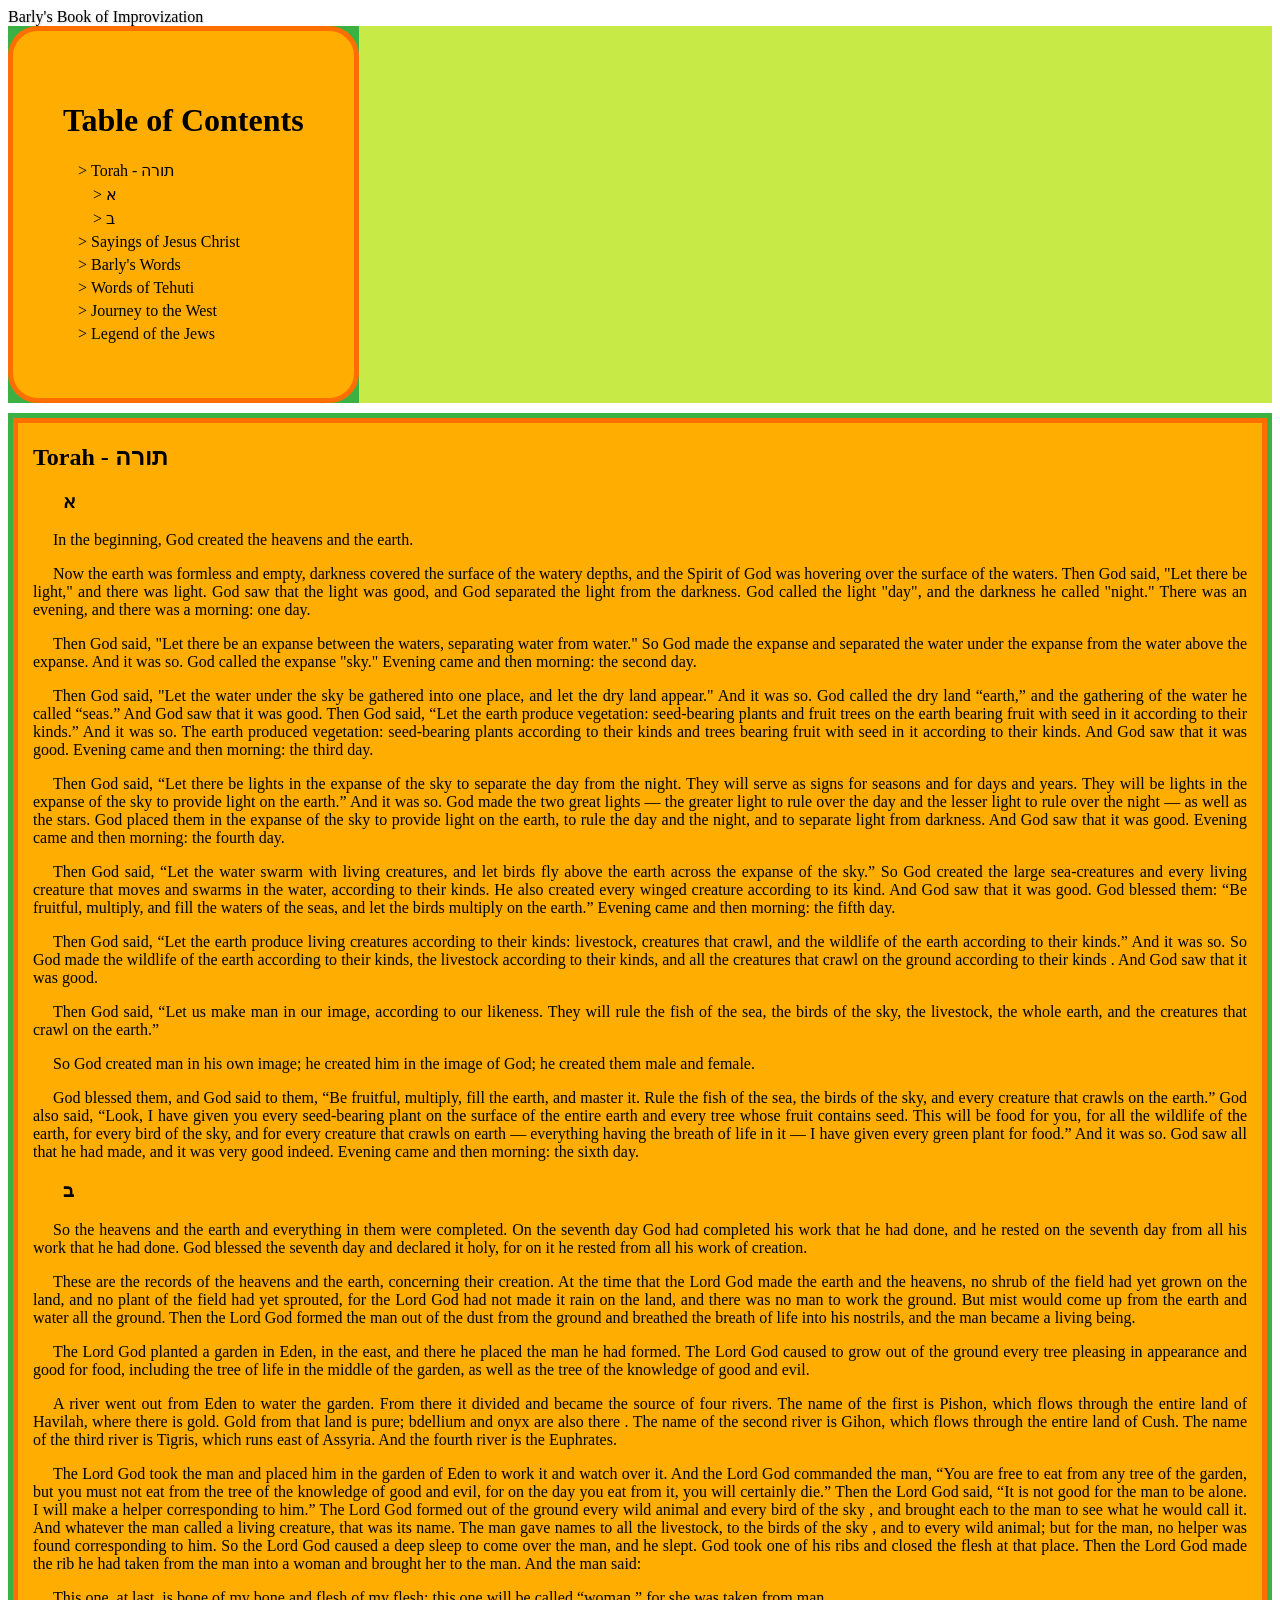
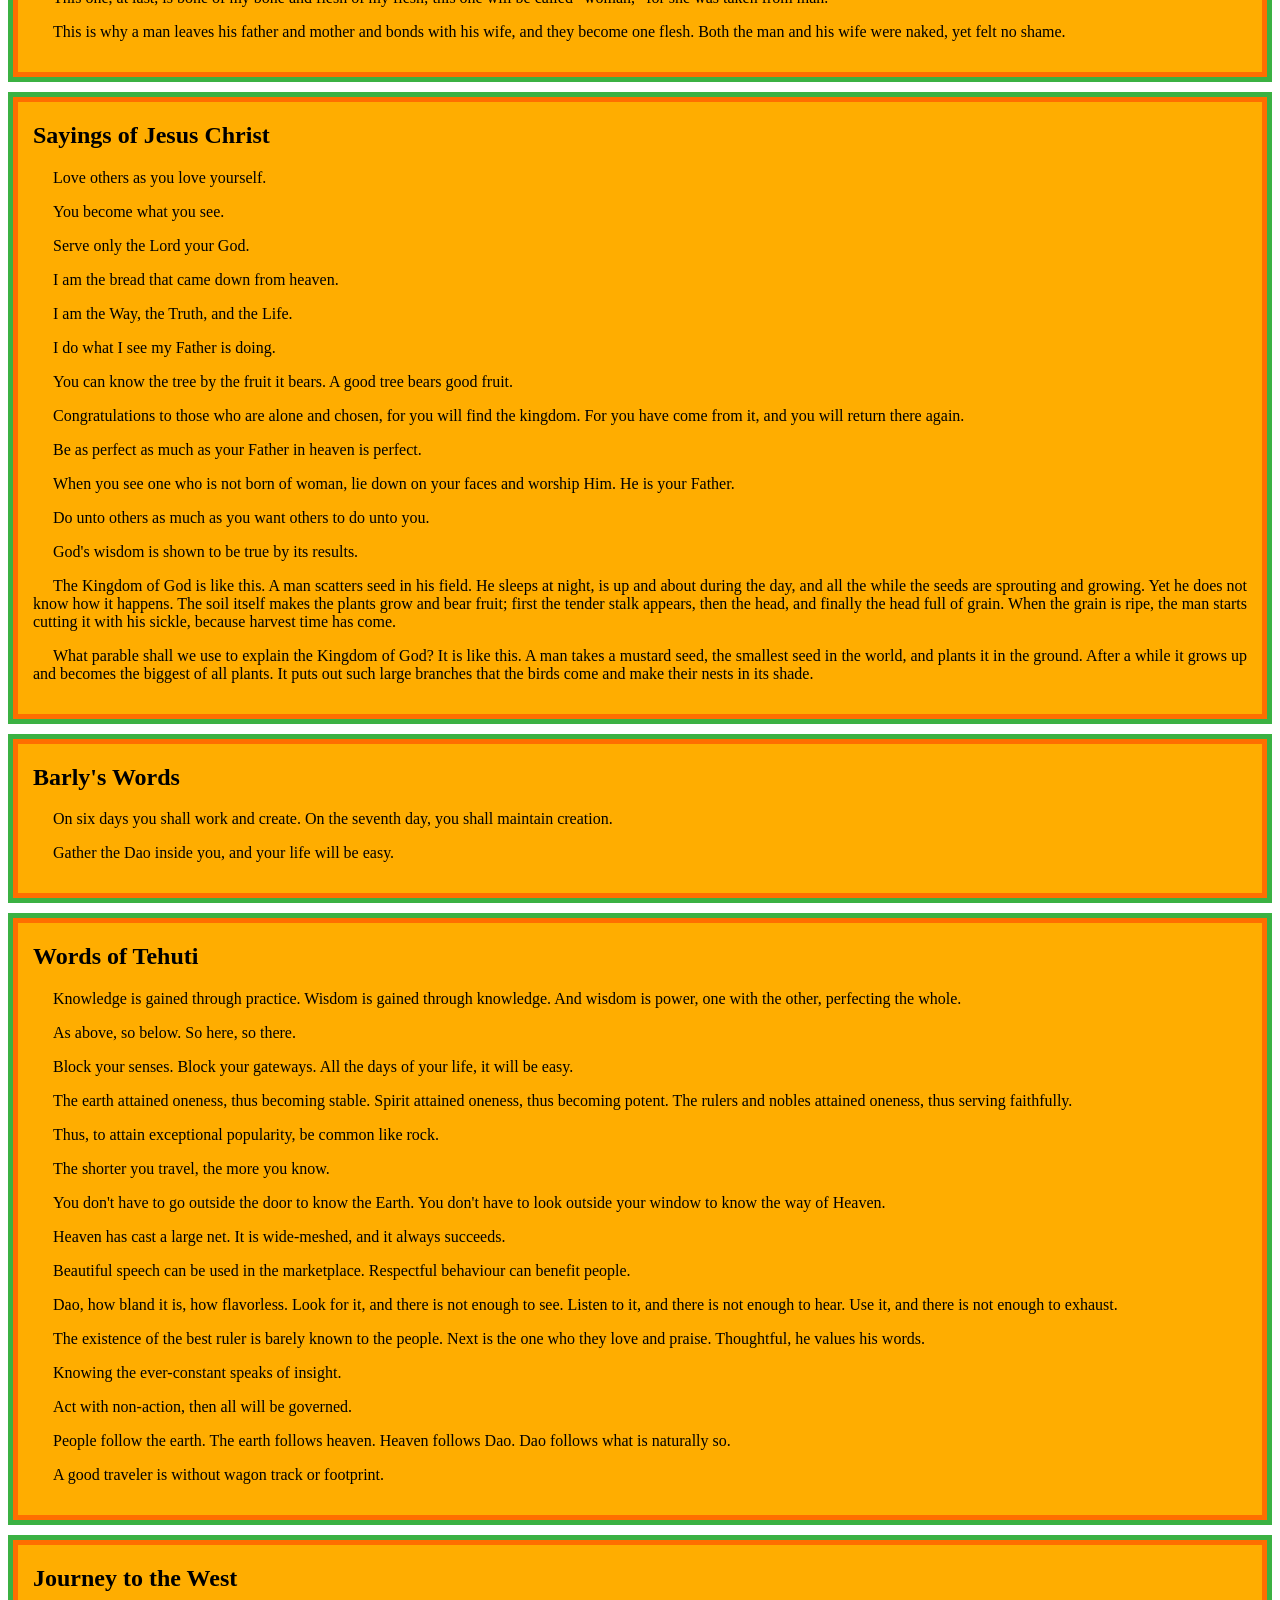
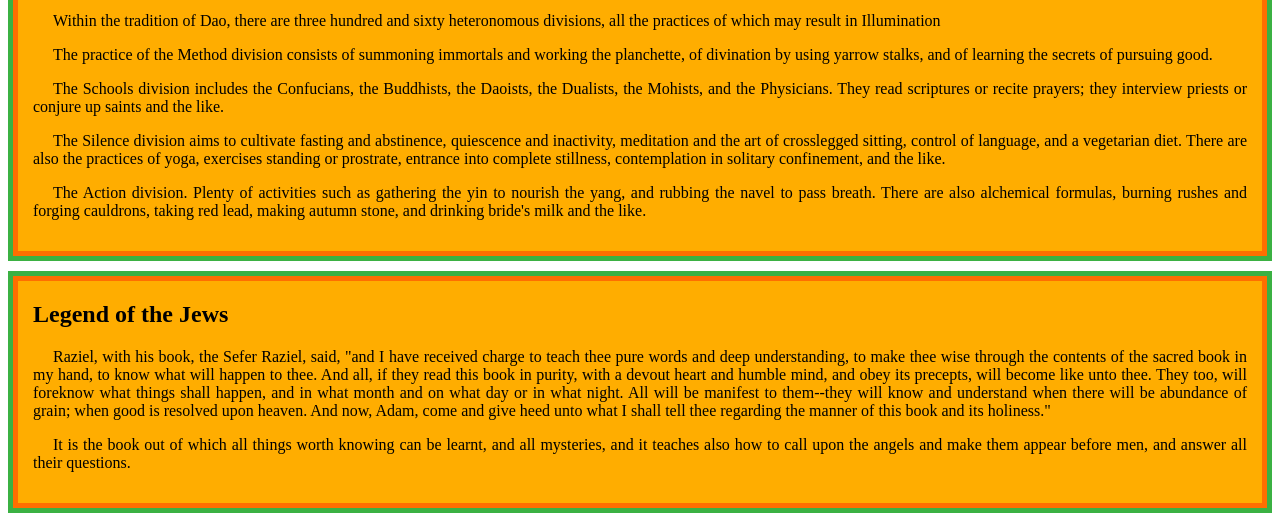
==== Barly's Book of Improvization/index.html @ 2a2e6101 "update" ====
<head>
  <title>Barly's Book of Improvization</title>
  <link rel="stylesheet" href="css/main.css" />
  <script src="js/jquery-3.7.1.min.js"></script>
  <script src="js/main.js"></script>
  <meta name="viewport" content="width=device-width, initial-scale=1.0">
</head>

<body>
  <div><span>Barly's Book of Improvization</span></div>
  <!-- All header tags from h2 to h6 will be automatically added to the Table of Contents.
Hyperlink for h tags is automated.<-->
  <div id="toc-container">
    <div id="toc-bg">
      <div id="toc">
        <h1>Table of Contents</h1>
      </div>
    </div>
  </div>
  
  <div id="main-content">
    <div class="program">
      <h2>Torah - תורה</h2>
      <h3>א</h3>
      <p>In the beginning, God created the heavens and the earth.</p>
      <p>Now the earth was formless and empty, darkness covered the surface of the watery depths, and the Spirit of God was hovering over the surface of the waters. Then God said, "Let there be light," and there was light. God saw that the light was good, and God separated the light from the darkness. God called the light "day", and the darkness he called "night." There was an evening, and there was a morning: one day.</p>
      <p>Then God said, "Let there be an expanse between the waters, separating water from water." So God made the expanse and separated the water under the expanse from the water above the expanse. And it was so. God called the expanse "sky." Evening came and then morning: the second day.</p>
      <p>Then God said, "Let the water under the sky be gathered into one place, and let the dry land appear." And it was so. God called the dry land “earth,” and the gathering of the water he called “seas.” And God saw that it was good. Then God said, “Let the earth produce vegetation: seed-bearing plants and fruit trees on the earth bearing fruit with seed in it according to their kinds.” And it was so. The earth produced vegetation: seed-bearing plants according to their kinds and trees bearing fruit with seed in it according to their kinds. And God saw that it was good. Evening came and then morning: the third day.</p>
      <p>Then God said, “Let there be lights in the expanse of the sky to separate the day from the night. They will serve as signs for seasons and for days and years. They will be lights in the expanse of the sky to provide light on the earth.” And it was so. God made the two great lights — the greater light to rule over the day and the lesser light to rule over the night — as well as the stars. God placed them in the expanse of the sky to provide light on the earth, to rule the day and the night, and to separate light from darkness. And God saw that it was good. Evening came and then
        morning: the fourth day.</p>
      <p>Then God said, “Let the water swarm with living creatures, and let birds fly above the earth across the expanse of the sky.” So God created the large sea-creatures and every living creature that moves and swarms in the water, according to their kinds. He also created every winged creature according to its kind. And God saw that it was good. God blessed them: “Be fruitful, multiply, and fill the waters of the seas, and let the birds multiply on the earth.” Evening came and then morning: the fifth day.</p>
      <p>Then God said, “Let the earth produce living creatures according to their kinds: livestock, creatures that crawl, and the wildlife of the earth according to their kinds.” And it was so. So God made the wildlife of the earth according to their kinds, the livestock according to their kinds, and all the creatures that crawl on the ground according to their kinds . And God saw that it was good.</p>
      <p>Then God said, “Let us make man in our image, according to our likeness. They will rule the fish of the sea, the birds of the sky, the livestock, the whole earth, and the creatures that crawl on the earth.”</p>
      <p>So God created man in his own image; he created him in the image of God; he created them male and female.</p>
      <p>God blessed them, and God said to them, “Be fruitful, multiply, fill the earth, and master it. Rule the fish of the sea, the birds of the sky, and every creature that crawls on the earth.” God also said, “Look, I have given you every seed-bearing plant on the surface of the entire earth and every tree whose fruit contains seed. This will be food for you, for all the wildlife of the earth, for every bird of the sky, and for every creature that crawls on earth — everything having the breath of life in it — I have given every green plant for food.” And it was so. God saw all that he had made, and it was very good indeed. Evening came and then morning: the sixth day.</p>
      <h3>ב</h3>
      <p>So the heavens and the earth and everything in them were completed. On the seventh day God had completed his work that he had done, and he rested on the seventh day from all his work that he had done. God blessed the seventh day and declared it holy, for on it he rested from all his work of creation.</p>
      <p>These are the records of the heavens and the earth, concerning their creation. At the time that the Lord God made the earth and the  heavens, no shrub of the field had yet grown on the land, and no plant of the field had yet sprouted, for the Lord God had not made it rain on the land, and there was no man to work the ground. But mist would come up from the earth and water all the ground. Then the Lord God formed the man out of the dust from the ground and breathed the breath of life into his nostrils, and the man became a living being.</p>
      <p>The Lord God planted a garden in Eden, in the east, and there he placed the man he had formed. The Lord God caused to grow out of the ground every tree pleasing in appearance and good for food, including the tree of life in the middle of the garden, as well as the tree of the knowledge of good and evil.</p>
      <p>A river went out from Eden to water the garden. From there it divided and became the source of four rivers. The name of the first is Pishon, which flows through the entire land of Havilah, where there is gold. Gold from that land is pure; bdellium and onyx are also there . The name of the second river is Gihon, which flows through the entire land of Cush. The name of the third river is Tigris, which runs east of Assyria. And the fourth river is the Euphrates.</p>
      <p>The Lord God took the man and placed him in the garden of Eden to work it and watch over it. And the Lord God commanded the man, “You are free to eat from any tree of the garden, but you must not eat from the tree of the knowledge of good and evil, for on the day you eat from it, you will certainly die.” Then the Lord God said, “It is not good for the man to be alone. I will make a helper corresponding to him.” The Lord God formed out of the ground every wild animal and every bird of the sky , and brought each to the man to see what he would call it. And whatever the man called a living creature, that was its name. The man gave names to all the livestock, to the birds of the sky , and to every wild animal; but for the man, no helper was found corresponding to him. So the Lord God caused a deep sleep to come over the man, and he slept. God took one of his ribs and closed the flesh at that place. Then the Lord God made the rib he had taken from the man into a woman and brought her to the man. And the man said:</p>
      <p>This one, at last, is bone of my bone and flesh of my flesh; this one will be called “woman,” for she was taken from man.</p>
      <p>This is why a man leaves his father and mother and bonds with his wife, and they become one flesh. Both the man and his wife were naked, yet felt no shame.</p>
      
    </div>
    <div class="program">
      <h2>Sayings of Jesus Christ</h2>
      <p>Love others as you love yourself.</p>
      <p>You become what you see.</p>
      <p>Serve only the Lord your God.</p>
      <p>I am the bread that came down from heaven.</p>
      <p>I am the Way, the Truth, and the Life.</p>
      <p>I do what I see my Father is doing.</p>
      <p>You can know the tree by the fruit it bears. A good tree bears good fruit.</p>
      <p>Congratulations to those who are alone and chosen, for you will find the kingdom. For you have come from it, and you will return there again.</p>
      <p>Be as perfect as much as your Father in heaven is perfect.</p>
      <p>When you see one who is not born of woman, lie down on your faces and worship Him. He is your Father.</p>
      <p>Do unto others as much as you want others to do unto you.</p>
      <p>God's wisdom is shown to be true by its results.</p>
      <p>The Kingdom of God is like this. A man scatters seed in his field. He sleeps at night, is up and about during the day, and all the while the seeds are sprouting and growing. Yet he does not know how it happens. The soil itself makes the plants grow and bear fruit; first the tender stalk appears, then the head, and finally the head full of grain. When the grain is ripe, the man starts cutting it with his sickle, because harvest time has come.</p>
      <p>What parable shall we use to explain the Kingdom of God? It is like this. A man takes a mustard seed, the smallest seed in the world, and plants it in the ground. After a while it grows up and becomes the biggest of all plants. It puts out such large branches that the birds come and make their nests in its shade.</p>
    </div>
    <div class="program">
      <h2>Barly's Words</h2>
      <p>On six days you shall work and create. On the seventh day, you shall maintain creation.</p>
      <p>Gather the Dao inside you, and your life will be easy.</p>
    </div>
    <div class="program">
      <h2>Words of Tehuti</h2>
      <p>Knowledge is gained through practice. Wisdom is gained through knowledge. And wisdom is power, one with the other, perfecting the whole.</p>
      <p>As above, so below. So here, so there.</p>
      <p>Block your senses. Block your gateways. All the days of your life, it will be easy.</p>
      <p>The earth attained oneness, thus becoming stable. Spirit attained oneness, thus becoming potent. The rulers and nobles attained oneness, thus serving faithfully.</p>
      <p>Thus, to attain exceptional popularity, be common like rock.</p>
      <p>The shorter you travel, the more you know.</p>
      <p>You don't have to go outside the door to know the Earth. You don't have to look outside your window to know the way of Heaven.</p>
      <p>Heaven has cast a large net. It is wide-meshed, and it always succeeds.</p>
      <p>Beautiful speech can be used in the marketplace. Respectful behaviour can benefit people.</p>
      <p>Dao, how bland it is, how flavorless. Look for it, and there is not enough to see. Listen to it, and there is not enough to hear. Use it, and there is not enough to exhaust.</p>
      <p>The existence of the best ruler is barely known to the people. Next is the one who they love and praise. Thoughtful, he values his words.</p>
      <p>Knowing the ever-constant speaks of insight.</p>
      <p>Act with non-action, then all will be governed.</p>
      <p>People follow the earth. The earth follows heaven. Heaven follows Dao. Dao follows what is naturally so.</p>
      <p>A good traveler is without wagon track or footprint.</p>
    </div>
    <div class="program">
      <h2>Journey to the West</h2>
      <p>Within the tradition of Dao, there are three hundred and sixty heteronomous divisions, all the practices of which may result in Illumination</p>
      <p>The practice of the Method division consists of summoning immortals and working the planchette, of divination by using yarrow stalks, and of learning the secrets of pursuing good.</p>
      <p>The Schools division includes the Confucians, the Buddhists, the Daoists, the Dualists, the Mohists, and the Physicians. They read scriptures or recite prayers; they interview priests or conjure up saints and the like.</p>
      <p>The Silence division aims to cultivate fasting and abstinence, quiescence and inactivity, meditation and the art of crosslegged sitting, control of language, and a vegetarian diet. There are also the practices of yoga, exercises standing or prostrate, entrance into complete stillness, contemplation in solitary confinement, and the like.</p>
      <p>The Action division. Plenty of activities such as gathering the yin to nourish the yang, and rubbing the navel to pass breath. There are also alchemical formulas, burning rushes and forging cauldrons, taking red lead, making autumn stone, and drinking bride's milk and the like.</p>
    </div>
    <div class="program">
      <h2>Legend of the Jews</h2>
      <p>Raziel, with his book, the Sefer Raziel, said, "and I have received charge to teach thee pure words and deep understanding, to make thee wise through the contents of the sacred book in my hand, to know what will happen to thee. And all, if they read this book in purity, with a devout heart and humble mind, and obey its precepts, will become like unto thee. They too, will foreknow what things shall happen, and in what month and on what day or in what night. All will be manifest to them--they will know and understand when there will be abundance of grain; when good is resolved upon heaven. And now, Adam, come and give heed unto what I shall tell thee regarding the manner of this book and its holiness."</p>
      <p>It is the book out of which all things worth knowing can be learnt, and all mysteries, and it teaches also how to call upon the angels and make them appear before men, and answer all their questions.</p>
    </div>
  </div>
</body>
---- Barly's Book of Improvization/css/main.css ----
span {
  text-shadow: 1px 1px 2px rgba(0, 0, 0, 0.2);
}
.center {
  padding-top: 30px;
  text-align: center;
}
li a:visited {
  text-decoration: none;
  color: black;
}

li a{
  color: black;
}

#toc-container {
  background-color: #c7ea46;
  margin-bottom: -5px;
}
#toc-bg {
  background-color: #3bb143;
  width: fit-content;
}
#toc {
  /* #FFD700 */
  border: 5px solid #ff6e00;
  padding: 50px;
  background-color: #ffad00;
  border-radius: 30px;

  color: black;
}
#toc h1 {
  cursor: default;
}

#toc li {
  margin-bottom: 5px;
}

li::marker {
  content: "> "
}
#toc li a {
  text-decoration: none;
  color: black;
}

/* Indentation for multi-level TOC */
#toc li.toc-level-2 {
  margin-left: 15px;
}
#toc li.toc-level-3 {
  margin-left: 30px;
}
#toc li.toc-level-4 {
  margin-left: 45px;
}
#toc li.toc-level-5 {
  margin-left: 60px;
}
#toc li.toc-level-6 {
  margin-left: 75px;
}

.program {
  border: 5px solid #FF6E00; /* Inner border */
  box-shadow: 0 0 0 5px #3BB143; /* Outer border as a shadow */
  background-color: #FFAD00;
  margin-top: 20px;
  margin-left: 5px;
  margin-right: 5px;
  padding: 0px 15px 15px 15px;
}
h3 {
  margin-left: 30px;
}
h4 {
  margin-left: 60px;
}
h5 {
  margin-left: 90px;
}
h6 {
  margin-left: 120px;
}

h2 a,
h3 a,
h4 a,
h5 a,
h6 a {
  text-decoration: none;
  color: black;
}
.center_img {
  display: block;
  margin-left: auto;
  margin-right: auto;
}
p {
  text-indent: 20px;
  text-align: justify;
  font-size: 16px;
  font-weight: normal;
}
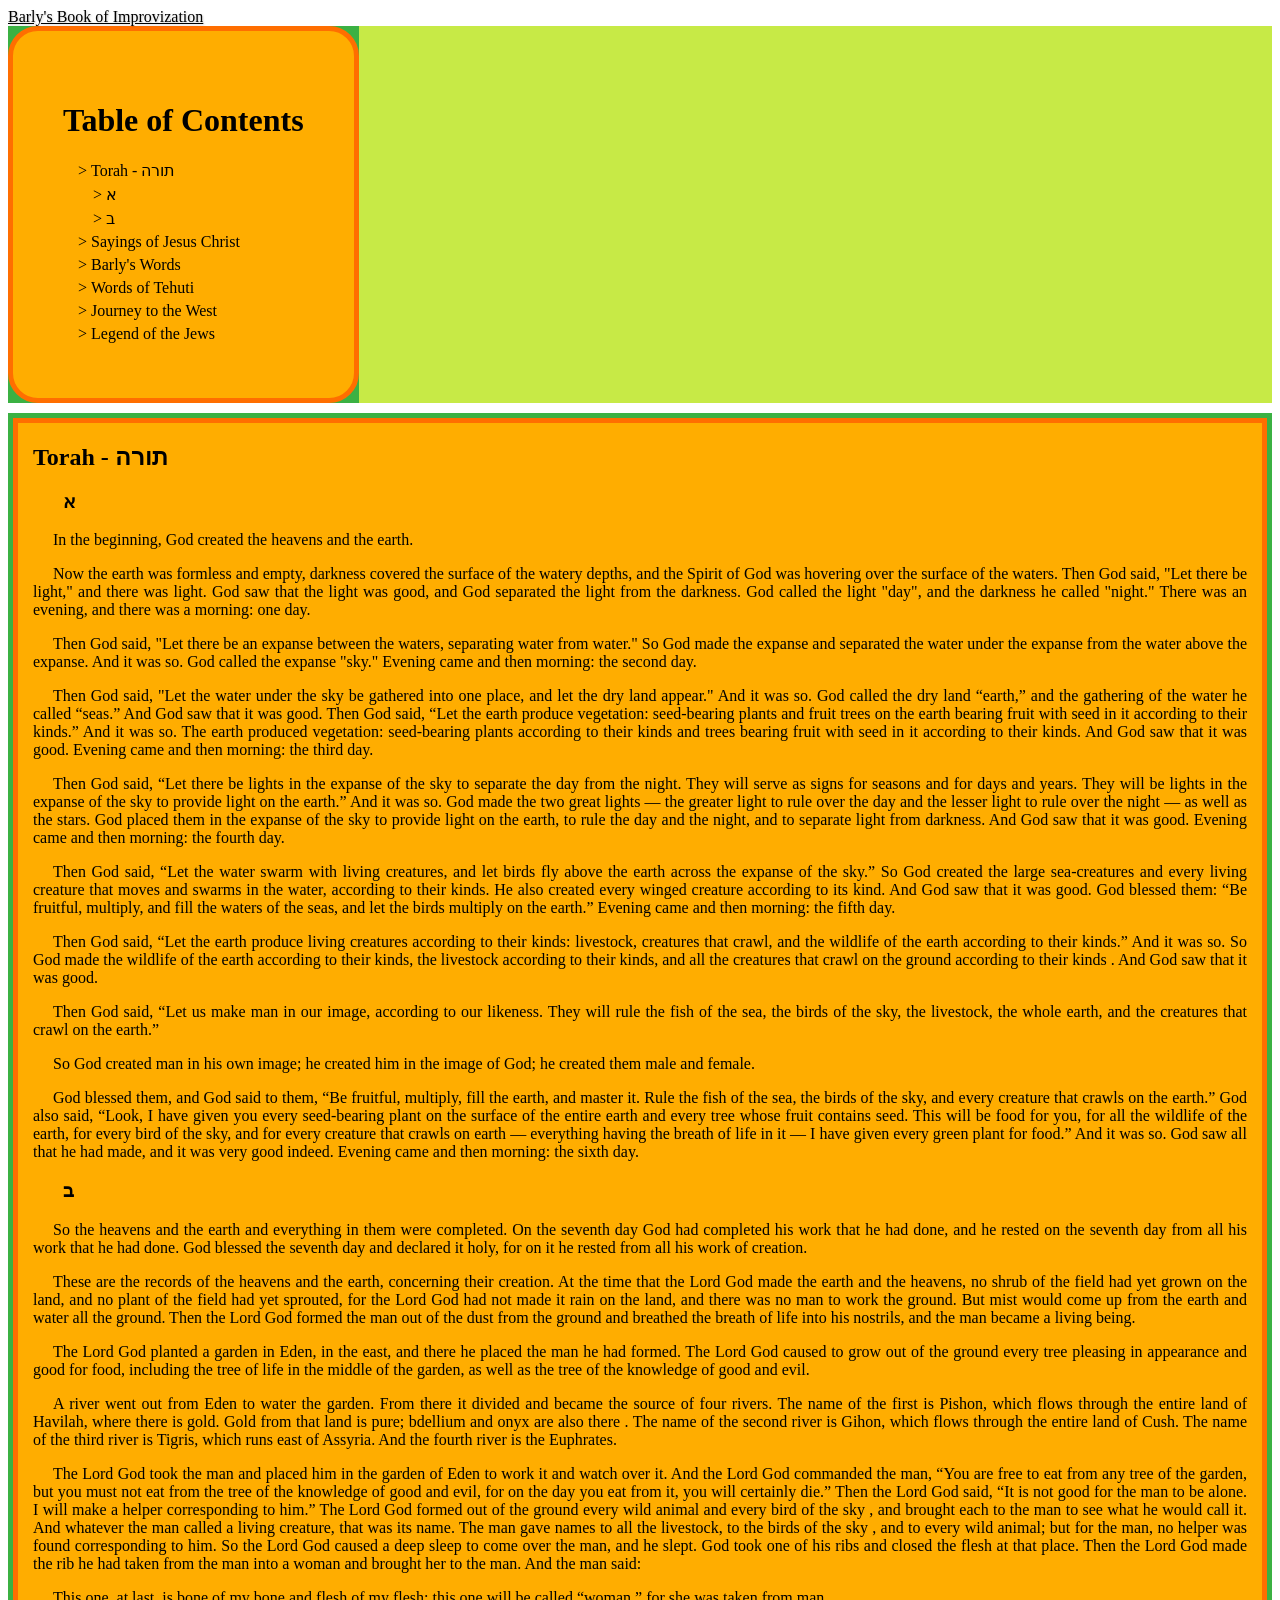
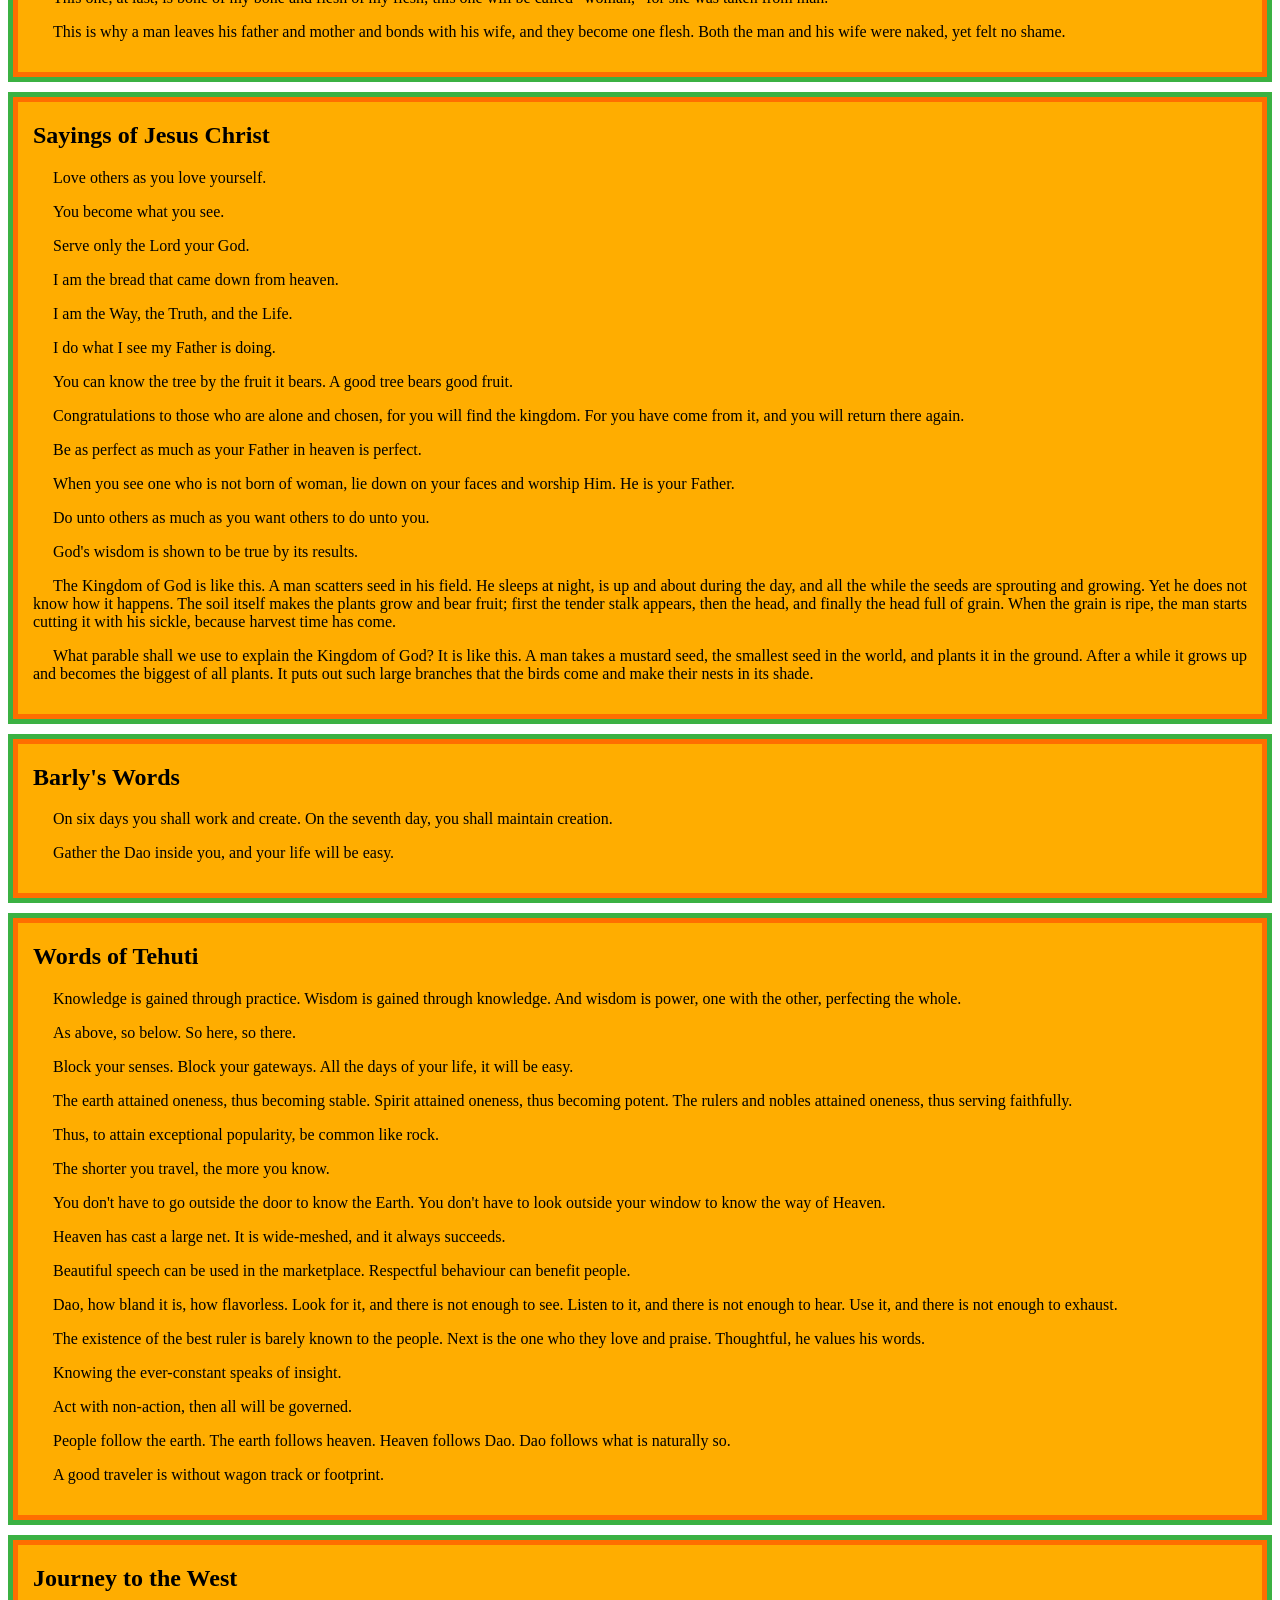
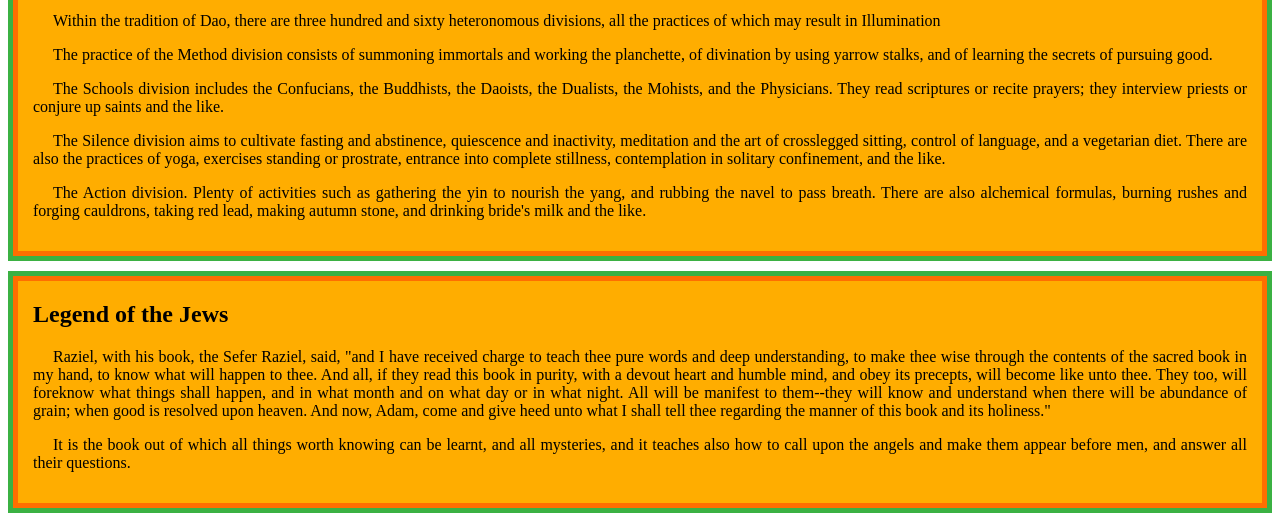
==== commit e558e8a6: "update" ====
--- a/Barly's Book of Improvization/index.html
+++ b/Barly's Book of Improvization/index.html
@@ -7,7 +7,7 @@
 </head>
 
 <body>
-  <div><span>Barly's Book of Improvization</span></div>
+  <div class="header"><span>Barly's Book of Improvization</span></div>
   <!-- All header tags from h2 to h6 will be automatically added to the Table of Contents.
 Hyperlink for h tags is automated.<-->
   <div id="toc-container">
@@ -35,7 +35,7 @@
       <p>God blessed them, and God said to them, “Be fruitful, multiply, fill the earth, and master it. Rule the fish of the sea, the birds of the sky, and every creature that crawls on the earth.” God also said, “Look, I have given you every seed-bearing plant on the surface of the entire earth and every tree whose fruit contains seed. This will be food for you, for all the wildlife of the earth, for every bird of the sky, and for every creature that crawls on earth — everything having the breath of life in it — I have given every green plant for food.” And it was so. God saw all that he had made, and it was very good indeed. Evening came and then morning: the sixth day.</p>
       <h3>ב</h3>
       <p>So the heavens and the earth and everything in them were completed. On the seventh day God had completed his work that he had done, and he rested on the seventh day from all his work that he had done. God blessed the seventh day and declared it holy, for on it he rested from all his work of creation.</p>
-      <p>These are the records of the heavens and the earth, concerning their creation. At the time that the Lord God made the earth and the  heavens, no shrub of the field had yet grown on the land, and no plant of the field had yet sprouted, for the Lord God had not made it rain on the land, and there was no man to work the ground. But mist would come up from the earth and water all the ground. Then the Lord God formed the man out of the dust from the ground and breathed the breath of life into his nostrils, and the man became a living being.</p>
+      <p>These are the records of the heavens and the earth, concerning their creation. At the time that the Lord God made the earth and the heavens, no shrub of the field had yet grown on the land, and no plant of the field had yet sprouted, for the Lord God had not made it rain on the land, and there was no man to work the ground. But mist would come up from the earth and water all the ground. Then the Lord God formed the man out of the dust from the ground and breathed the breath of life into his nostrils, and the man became a living being.</p>
       <p>The Lord God planted a garden in Eden, in the east, and there he placed the man he had formed. The Lord God caused to grow out of the ground every tree pleasing in appearance and good for food, including the tree of life in the middle of the garden, as well as the tree of the knowledge of good and evil.</p>
       <p>A river went out from Eden to water the garden. From there it divided and became the source of four rivers. The name of the first is Pishon, which flows through the entire land of Havilah, where there is gold. Gold from that land is pure; bdellium and onyx are also there . The name of the second river is Gihon, which flows through the entire land of Cush. The name of the third river is Tigris, which runs east of Assyria. And the fourth river is the Euphrates.</p>
       <p>The Lord God took the man and placed him in the garden of Eden to work it and watch over it. And the Lord God commanded the man, “You are free to eat from any tree of the garden, but you must not eat from the tree of the knowledge of good and evil, for on the day you eat from it, you will certainly die.” Then the Lord God said, “It is not good for the man to be alone. I will make a helper corresponding to him.” The Lord God formed out of the ground every wild animal and every bird of the sky , and brought each to the man to see what he would call it. And whatever the man called a living creature, that was its name. The man gave names to all the livestock, to the birds of the sky , and to every wild animal; but for the man, no helper was found corresponding to him. So the Lord God caused a deep sleep to come over the man, and he slept. God took one of his ribs and closed the flesh at that place. Then the Lord God made the rib he had taken from the man into a woman and brought her to the man. And the man said:</p>
@@ -97,4 +97,5 @@
       <p>It is the book out of which all things worth knowing can be learnt, and all mysteries, and it teaches also how to call upon the angels and make them appear before men, and answer all their questions.</p>
     </div>
   </div>
+  <script src="../header.js"></script>
 </body>
--- a/Barly's Book of Improvization/css/main.css
+++ b/Barly's Book of Improvization/css/main.css
@@ -5,12 +5,12 @@
   padding-top: 30px;
   text-align: center;
 }
-li a:visited {
+a:visited {
   text-decoration: none;
   color: black;
 }
 
-li a{
+a{
   color: black;
 }
 
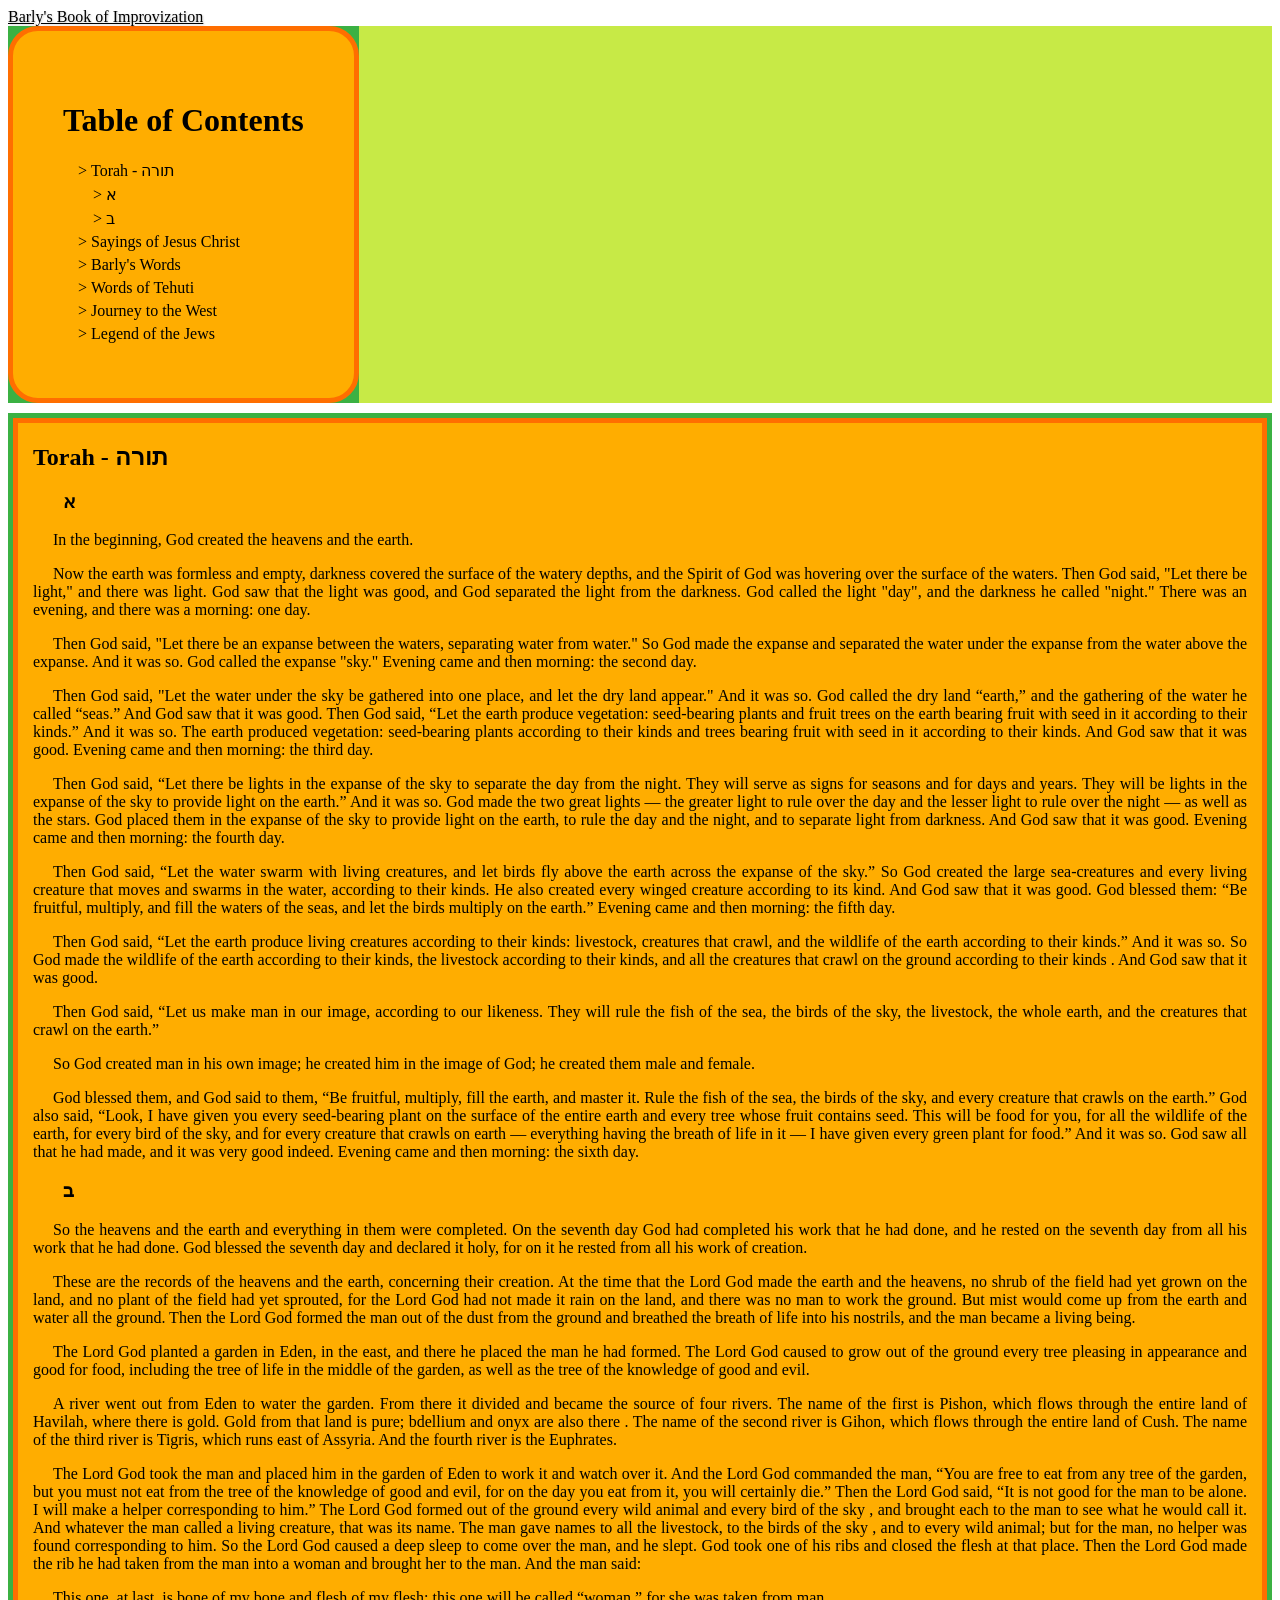
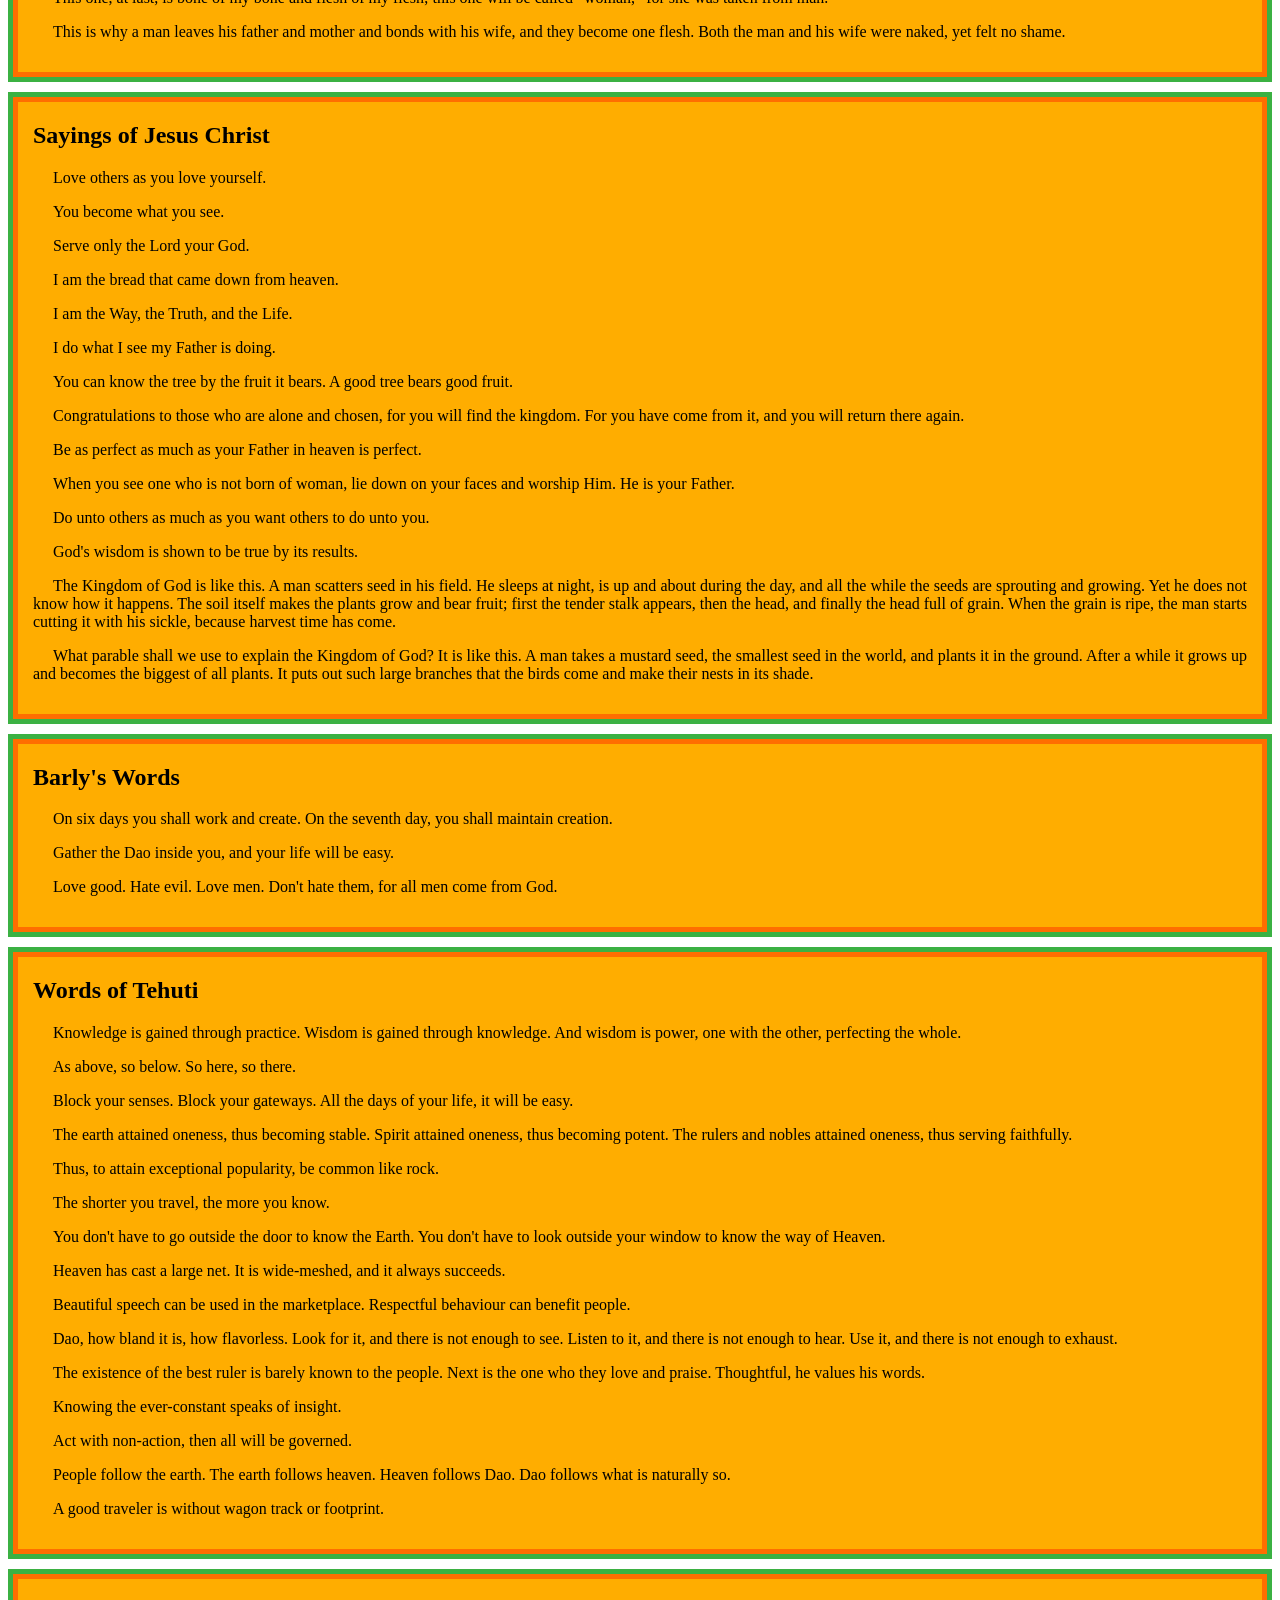
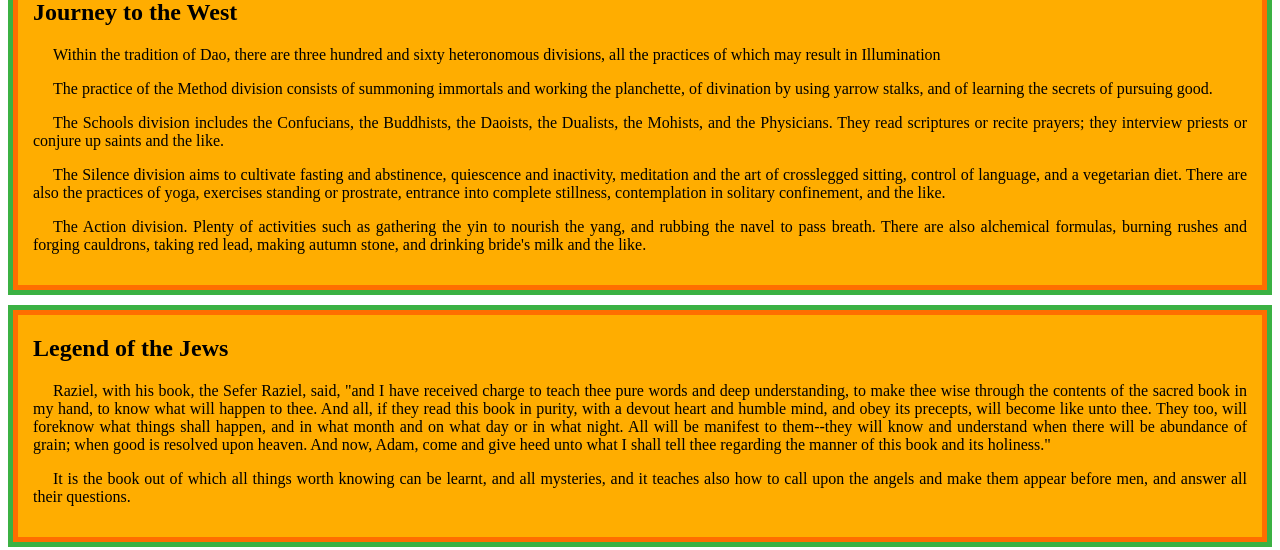
==== commit a2a054e0: "update index.html" ====
--- a/Barly's Book of Improvization/index.html
+++ b/Barly's Book of Improvization/index.html
@@ -1,8 +1,10 @@
+<html manifest="main.appcache">
+
 <head>
   <title>Barly's Book of Improvization</title>
-  <link rel="stylesheet" href="css/main.css" />
-  <script src="js/jquery-3.7.1.min.js"></script>
-  <script src="js/main.js"></script>
+  <link rel="stylesheet" href="main.css" />
+  <script src="../jquery-3.7.1.min.js"></script>
+  <script src="main.js"></script>
   <meta name="viewport" content="width=device-width, initial-scale=1.0">
 </head>
 
@@ -64,6 +66,7 @@
       <h2>Barly's Words</h2>
       <p>On six days you shall work and create. On the seventh day, you shall maintain creation.</p>
       <p>Gather the Dao inside you, and your life will be easy.</p>
+      <p>Love good. Hate evil. Love  men. Don't hate them, for all men come from God.</p>
     </div>
     <div class="program">
       <h2>Words of Tehuti</h2>
@@ -98,4 +101,6 @@
     </div>
   </div>
   <script src="../header.js"></script>
-</body>+</body>
+
+</html>
--- a/Barly's Book of Improvization/main.css
+++ b/Barly's Book of Improvization/main.css
@@ -0,0 +1,107 @@
+span {
+  text-shadow: 1px 1px 2px rgba(0, 0, 0, 0.2);
+}
+.center {
+  padding-top: 30px;
+  text-align: center;
+}
+a:visited {
+  text-decoration: none;
+  color: black;
+}
+
+a{
+  color: black;
+}
+
+#toc-container {
+  background-color: #c7ea46;
+  margin-bottom: -5px;
+}
+#toc-bg {
+  background-color: #3bb143;
+  width: fit-content;
+}
+#toc {
+  /* #FFD700 */
+  border: 5px solid #ff6e00;
+  padding: 50px;
+  background-color: #ffad00;
+  border-radius: 30px;
+
+  color: black;
+}
+#toc h1 {
+  cursor: default;
+}
+
+#toc li {
+  margin-bottom: 5px;
+}
+
+li::marker {
+  content: "> "
+}
+#toc li a {
+  text-decoration: none;
+  color: black;
+}
+
+/* Indentation for multi-level TOC */
+#toc li.toc-level-2 {
+  margin-left: 15px;
+}
+#toc li.toc-level-3 {
+  margin-left: 30px;
+}
+#toc li.toc-level-4 {
+  margin-left: 45px;
+}
+#toc li.toc-level-5 {
+  margin-left: 60px;
+}
+#toc li.toc-level-6 {
+  margin-left: 75px;
+}
+
+.program {
+  border: 5px solid #FF6E00; /* Inner border */
+  box-shadow: 0 0 0 5px #3BB143; /* Outer border as a shadow */
+  background-color: #FFAD00;
+  margin-top: 20px;
+  margin-left: 5px;
+  margin-right: 5px;
+  padding: 0px 15px 15px 15px;
+}
+h3 {
+  margin-left: 30px;
+}
+h4 {
+  margin-left: 60px;
+}
+h5 {
+  margin-left: 90px;
+}
+h6 {
+  margin-left: 120px;
+}
+
+h2 a,
+h3 a,
+h4 a,
+h5 a,
+h6 a {
+  text-decoration: none;
+  color: black;
+}
+.center_img {
+  display: block;
+  margin-left: auto;
+  margin-right: auto;
+}
+p {
+  text-indent: 20px;
+  text-align: justify;
+  font-size: 16px;
+  font-weight: normal;
+}
